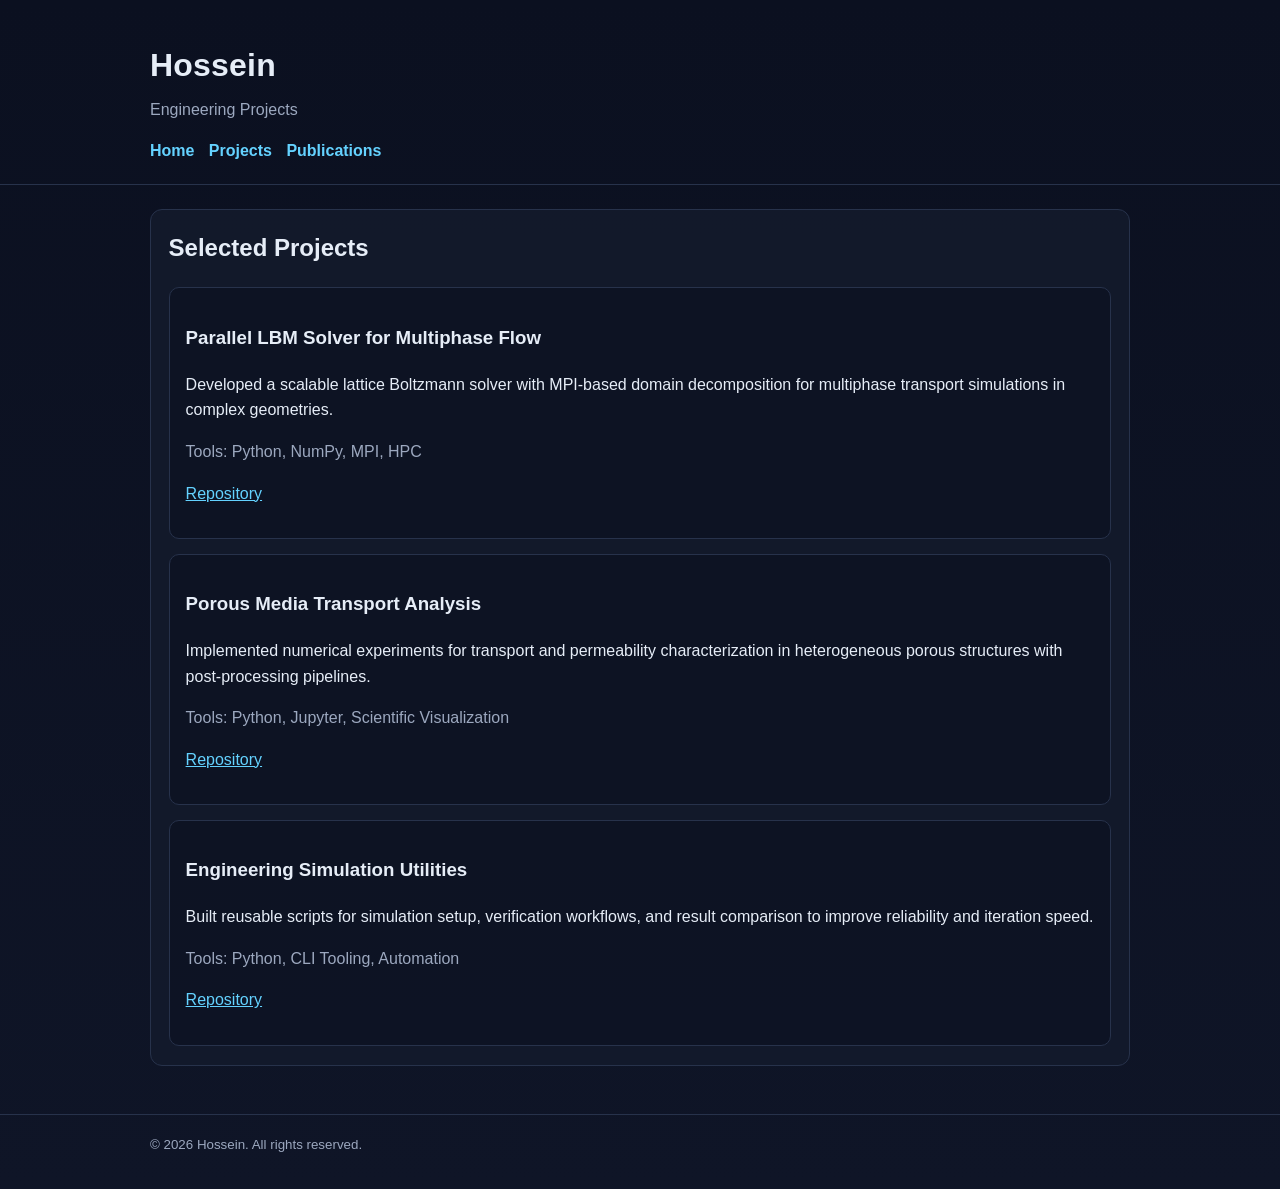
==== projects.html @ f80b0c55 "Initial professional academic website setup. Add multi-page GitHub Pages site with home, projects, p" ====
<!doctype html>
<html lang="en">
<head>
  <meta charset="utf-8" />
  <meta name="viewport" content="width=device-width, initial-scale=1" />
  <title>Projects | Hossein</title>
  <meta name="description" content="Selected academic and engineering projects by Hossein." />
  <link rel="stylesheet" href="style.css" />
</head>
<body>
  <header class="site-header">
    <div class="container">
      <h1>Hossein</h1>
      <p class="tagline">Engineering Projects</p>
      <nav class="nav">
        <a href="index.html">Home</a>
        <a href="projects.html" aria-current="page">Projects</a>
        <a href="publications.html">Publications</a>
      </nav>
    </div>
  </header>

  <main class="container">
    <section class="panel">
      <h2>Selected Projects</h2>

      <article class="card">
        <h3>Parallel LBM Solver for Multiphase Flow</h3>
        <p>
          Developed a scalable lattice Boltzmann solver with MPI-based domain decomposition
          for multiphase transport simulations in complex geometries.
        </p>
        <p class="meta">Tools: Python, NumPy, MPI, HPC</p>
        <p><a href="https://github.com/yourusername/project-1">Repository</a></p>
      </article>

      <article class="card">
        <h3>Porous Media Transport Analysis</h3>
        <p>
          Implemented numerical experiments for transport and permeability characterization
          in heterogeneous porous structures with post-processing pipelines.
        </p>
        <p class="meta">Tools: Python, Jupyter, Scientific Visualization</p>
        <p><a href="https://github.com/yourusername/project-2">Repository</a></p>
      </article>

      <article class="card">
        <h3>Engineering Simulation Utilities</h3>
        <p>
          Built reusable scripts for simulation setup, verification workflows, and result
          comparison to improve reliability and iteration speed.
        </p>
        <p class="meta">Tools: Python, CLI Tooling, Automation</p>
        <p><a href="https://github.com/yourusername/project-3">Repository</a></p>
      </article>
    </section>
  </main>

  <footer class="site-footer">
    <div class="container">
      <small>&copy; <span id="year"></span> Hossein. All rights reserved.</small>
    </div>
  </footer>

  <script src="script.js"></script>
</body>
</html>
---- style.css ----
:root {
  --bg: #0b1020;
  --panel: #131a2c;
  --text: #e6edf7;
  --muted: #9ca8bf;
  --border: #27324b;
  --accent: #64d2ff;
  --accent-strong: #25b8f0;
}

* {
  box-sizing: border-box;
}

html,
body {
  margin: 0;
  padding: 0;
}

body {
  background: linear-gradient(180deg, #0b1020 0%, #0f1527 100%);
  color: var(--text);
  font-family: "Segoe UI", Roboto, Arial, sans-serif;
  line-height: 1.6;
}

.container {
  width: min(980px, 92%);
  margin: 0 auto;
}

.site-header {
  border-bottom: 1px solid var(--border);
  padding: 2.5rem 0 1.25rem;
}

h1 {
  margin: 0;
  letter-spacing: 0.2px;
}

.tagline {
  margin: 0.35rem 0 1rem;
  color: var(--muted);
}

.nav {
  display: flex;
  flex-wrap: wrap;
  gap: 0.9rem;
}

.nav a {
  color: var(--accent);
  text-decoration: none;
  font-weight: 600;
}

.nav a:hover {
  color: var(--accent-strong);
  text-decoration: underline;
}

main {
  padding: 1.5rem 0 2rem;
}

.panel {
  background: rgba(19, 26, 44, 0.85);
  border: 1px solid var(--border);
  border-radius: 12px;
  padding: 1.2rem 1.1rem;
  margin-bottom: 1rem;
}

h2 {
  margin-top: 0;
}

.card {
  background: rgba(12, 18, 33, 0.7);
  border: 1px solid var(--border);
  border-radius: 10px;
  padding: 1rem;
  margin-top: 0.9rem;
}

.meta {
  color: var(--muted);
  margin-top: 0.4rem;
}

.links {
  display: flex;
  flex-wrap: wrap;
  gap: 0.6rem;
}

.button {
  border: 1px solid var(--accent-strong);
  color: var(--accent);
  padding: 0.45rem 0.75rem;
  border-radius: 8px;
  text-decoration: none;
  font-weight: 600;
}

.button:hover {
  background: rgba(37, 184, 240, 0.14);
}

.note {
  color: var(--muted);
  font-size: 0.95rem;
}

a {
  color: var(--accent);
}

a:hover {
  color: var(--accent-strong);
}

.site-footer {
  border-top: 1px solid var(--border);
  padding: 1rem 0 2rem;
  color: var(--muted);
}
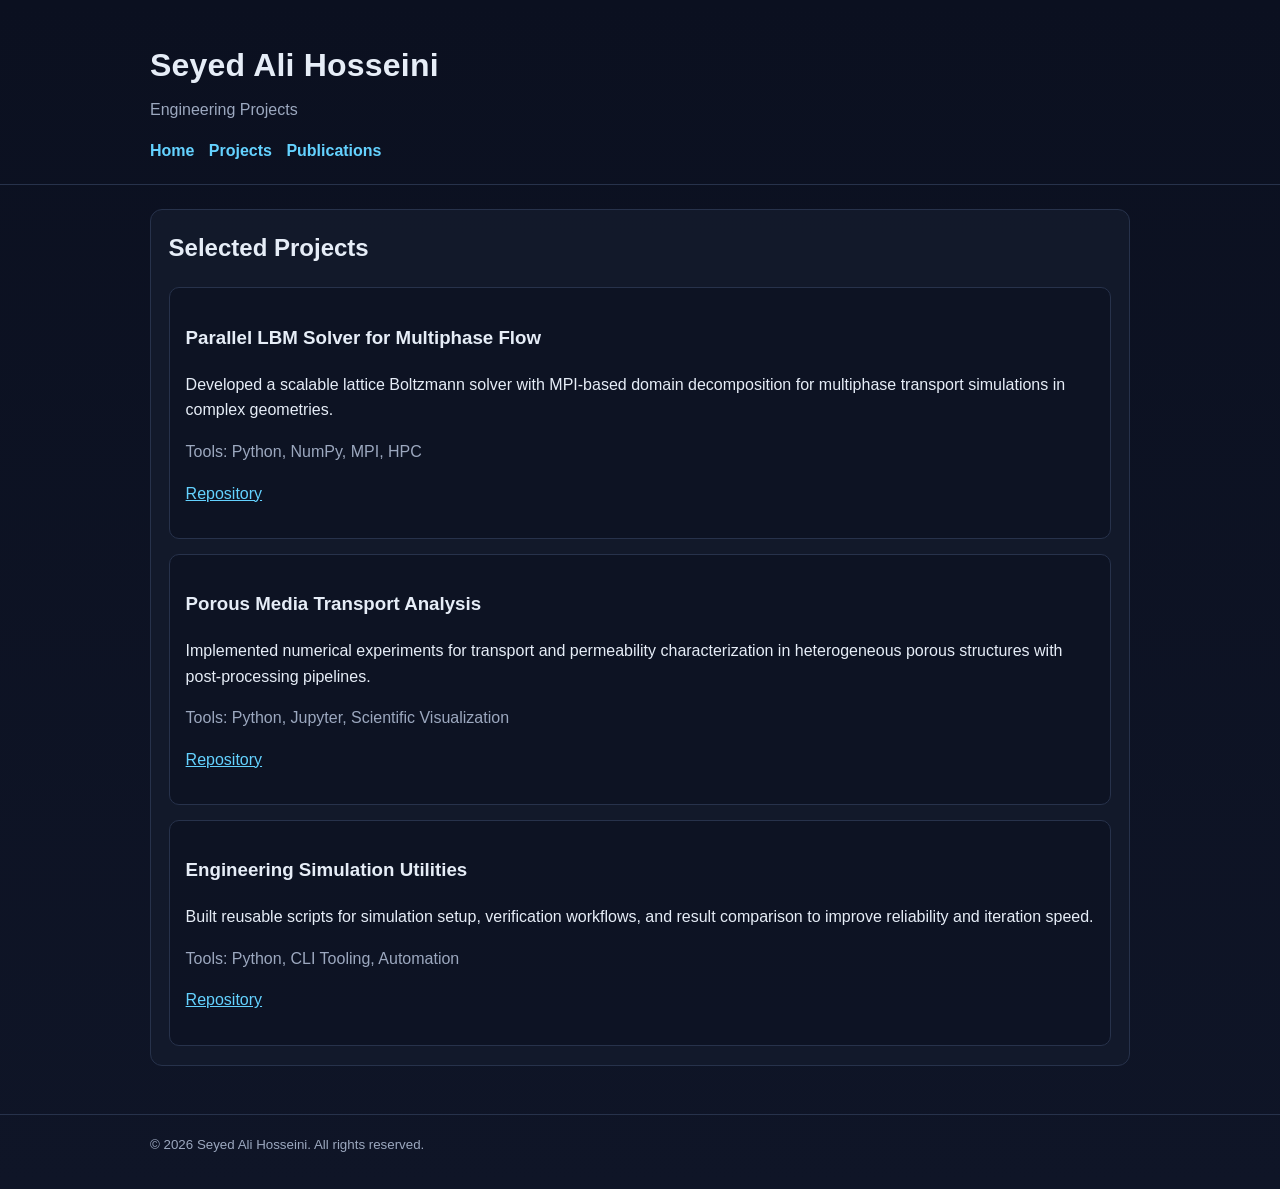
==== commit ffc34f4d: "update: personalize site name, contact emails, and GitHub links. Set full name to Seyed Ali Hosseini" ====
--- a/projects.html
+++ b/projects.html
@@ -3,14 +3,14 @@
 <head>
   <meta charset="utf-8" />
   <meta name="viewport" content="width=device-width, initial-scale=1" />
-  <title>Projects | Hossein</title>
-  <meta name="description" content="Selected academic and engineering projects by Hossein." />
+  <title>Projects | Seyed Ali Hosseini</title>
+  <meta name="description" content="Selected academic and engineering projects by Seyed Ali Hosseini." />
   <link rel="stylesheet" href="style.css" />
 </head>
 <body>
   <header class="site-header">
     <div class="container">
-      <h1>Hossein</h1>
+      <h1>Seyed Ali Hosseini</h1>
       <p class="tagline">Engineering Projects</p>
       <nav class="nav">
         <a href="index.html">Home</a>
@@ -31,7 +31,7 @@
           for multiphase transport simulations in complex geometries.
         </p>
         <p class="meta">Tools: Python, NumPy, MPI, HPC</p>
-        <p><a href="https://github.com/yourusername/project-1">Repository</a></p>
+        <p><a href="https://github.com/hosseiniabhari66/project-1">Repository</a></p>
       </article>
 
       <article class="card">
@@ -41,7 +41,7 @@
           in heterogeneous porous structures with post-processing pipelines.
         </p>
         <p class="meta">Tools: Python, Jupyter, Scientific Visualization</p>
-        <p><a href="https://github.com/yourusername/project-2">Repository</a></p>
+        <p><a href="https://github.com/hosseiniabhari66/project-2">Repository</a></p>
       </article>
 
       <article class="card">
@@ -51,14 +51,14 @@
           comparison to improve reliability and iteration speed.
         </p>
         <p class="meta">Tools: Python, CLI Tooling, Automation</p>
-        <p><a href="https://github.com/yourusername/project-3">Repository</a></p>
+        <p><a href="https://github.com/hosseiniabhari66/project-3">Repository</a></p>
       </article>
     </section>
   </main>
 
   <footer class="site-footer">
     <div class="container">
-      <small>&copy; <span id="year"></span> Hossein. All rights reserved.</small>
+      <small>&copy; <span id="year"></span> Seyed Ali Hosseini. All rights reserved.</small>
     </div>
   </footer>
 
--- a/style.css
+++ b/style.css
@@ -115,6 +115,14 @@
   font-size: 0.95rem;
 }
 
+.publication-list {
+  padding-left: 1.25rem;
+}
+
+.publication-list li {
+  margin-bottom: 0.9rem;
+}
+
 a {
   color: var(--accent);
 }
